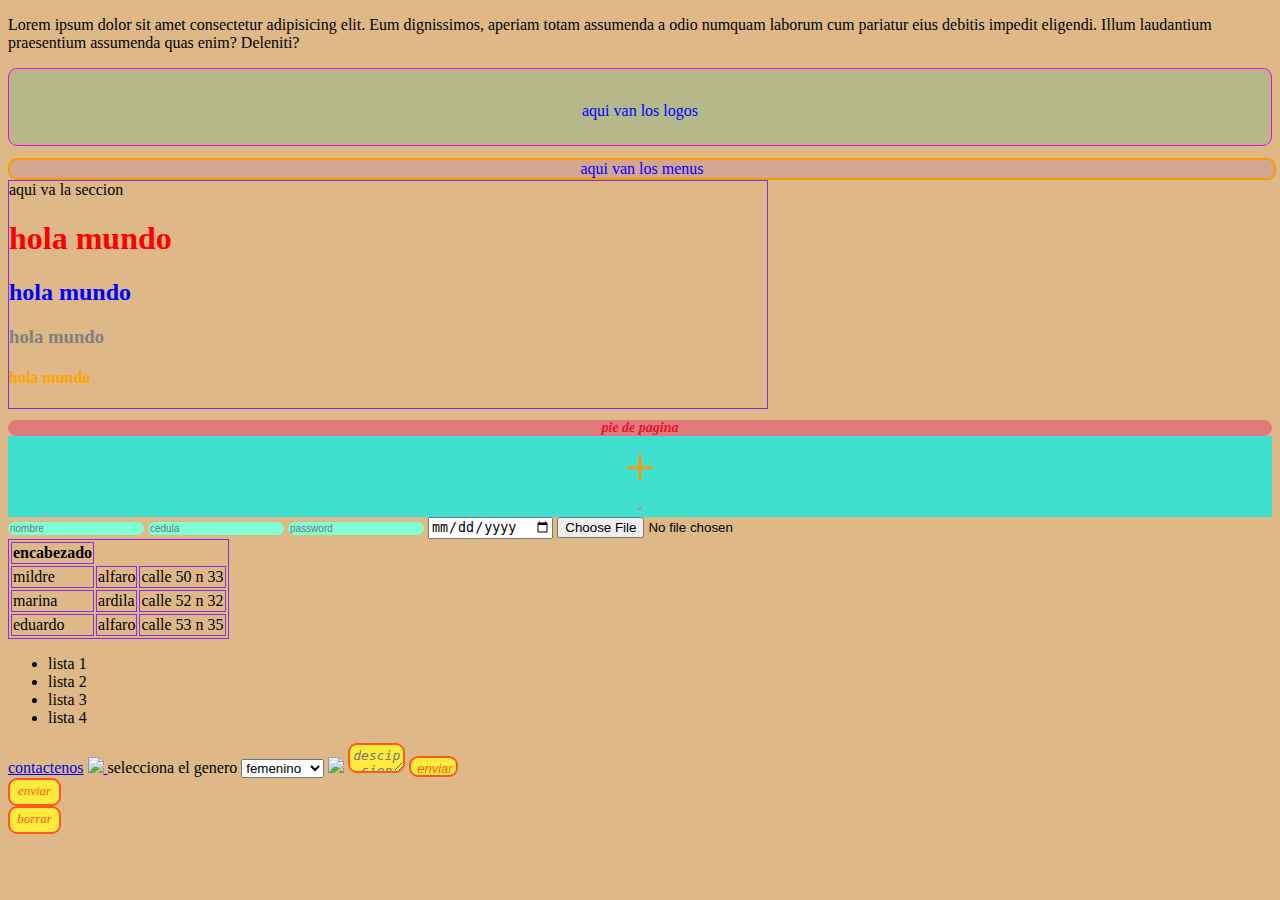
==== index.html @ 85574297 "se ha creado la pagina contactenos, se ha creado vinculo entre index.html y contactenos con archivo " ====
<!DOCTYPE html>
<html lang="en">
<head>
    <meta charset="UTF-8">
    <meta http-equiv="X-UA-Compatible" content="IE=edge">
    <meta name="viewport" content="width=device-width, initial-scale=1.0">
    <title>mi primera pagina</title>
    <link rel="stylesheet" href="./style.css">
    <link rel="stylesheet" href="./index/index.css">


</head>
<body>


<P> Lorem ipsum dolor sit amet consectetur adipisicing elit. Eum dignissimos, aperiam totam assumenda a odio numquam laborum cum pariatur eius debitis impedit eligendi. Illum laudantium praesentium assumenda quas enim? Deleniti?</P>

    <header>
        aqui van los logos

    </header>

    <nav>
        aqui van los menus

    </nav>
    
    <section>
        aqui va la seccion

    <h1 style="color: red;">hola mundo</h1>
    <h2 style="color: blue;">hola mundo</h2>
    <h3 style="color: gray;">hola mundo</h3>
    <h4 style="color: orange;class="tamano_55">hola mundo</h4>
    

    </section class="centrado">

    <footer>
        pie de pagina

    </footer>

<div id="holasoyid" class="fondo centrado tamano_20">
    +
</div> 

<div id="holasoyid2" class="fondo centrado">
    -
</div>

<input type="text" id="txt_nombre" class="txtcaja" placeholder="nombre" maxlength="20">
<input type="number" id="txt_cedula" class="txtcaja" placeholder="cedula">
<input type="password" id="txt_password" class="txtcaja" placeholder="password">
<input type="date" id="txt_fechanacimiento">
<input type="file" id="subirarchivos">

<table>
<tr>
    <th>encabezado</th>
    
</tr>

<tr>
    <td id="color especial">mildre</td>
    <td>alfaro</td>
    <td>calle 50 n 33</td>

</tr>

<tr>
    <td>marina</td>
    <td>ardila</td>
    <td>calle 52 n 32</td>

</tr>

<tr>
    <td>eduardo</td>
    <td>alfaro</td>
    <td>calle 53 n 35</td>

</tr>

</table>


<ul id="color rojo">
    <li>lista 1</li>
    <li>lista 2</li>
    <li>lista 3</li>
    <li>lista 4</li>
</ul>

<a href="contactenos.html">contactenos</a>
<a href="contactenos.html">
    <img src="https://i.servimg.com/u/f20/15/60/34/98/splat110.png"
    style=" width: 20px;  height 20px;">
</a>

<label for="genero">selecciona el genero</label>
<select name="genero" id="genero">

    <option value="f"> femenino</option>
    <option value="m"> masculino</option>


</select>

<img src="https://i.servimg.com/u/f20/15/60/34/98/splat110.png">

<textarea id="comentarios" maxlength="15"placeholder="descipcion" class="btn"></textarea>


<input type="button" value="enviar" class="btn" id="elboton">

<div id="otroboton" class="btn">enviar</div>

<div id="otroboton2" class="btn"> borrar</div>


</body>
</html
---- style.css ----
header {
    border: solid 1px #ff00f0;
    text-align: center;
    border-radius: 9px;
    background: #3ab78f40;
    color: blue;
    height: 43px;
    padding-top: 33px;
    cursor: pointer;
}
header:hover{
    background: #3ab78f75;
    height: 63px;
    
}


nav {
    width: 100%;
    border: solid 2px #ff9800;
    border-radius: 9px;
    margin-top: 12px;
    background: #8a2be221;
    color: blue;
    text-align: center;
}
section {
    border: solid 1px blueviolet;
    width: 60%;
}
footer {
    background: #e91e6366;
    text-align: center;
    margin-top: 11px;
    border-radius: 9px;
    font-size: 14px;
    color: #e61330;
    font-style: oblique;
    font-weight: bolder;
}

    #holasoyid{
        color:#ff9800
}
    #holasoyid2{
        color:tomato
}


.fondo{
    background: turquoise;
}
.centrado {
    text-align: center;
}
.tamano_20{
font-size: 55px;
}

table, tr, th, td {
    border: 1px solid blueviolet;

}

.btn{
    width: 49px;
    border: solid 2px;
    height: 21px;
    padding-top: 3px;
    text-align: center;
    font-size: 13px;
    color: #ff5722;
    background: #ffeb3b;
    font-style: italic;
    border-radius: 9px;
    cursor: pointer;
    transition: all 0.3s ease-in-out;
    opacity: 1;
}

.btn:hover{
    background: brown;
    width: 70px;
    height: 25px;


}
input.txtcaja{
    border: solid 0px;
    border-radius: 7px;
    font-size: 10px;
    background: aquamarine;
    transition: all 0.3s ease-in-out;
}

input.txtcaja:hover{
    background: chartreuse;
    color: crimson;
}


p {
  animation-duration: 3s;
  animation-name: slidein;
}

@keyframes slidein {
  from {
    margin-left: 100%;
    width: 300%;
    background: darkmagenta;
  }

  to {
    margin-left: 0%;
    width: 100%;
    background: darkorange;
 }
  
}
---- index/index.css ----
body{
    background: burlywood
}
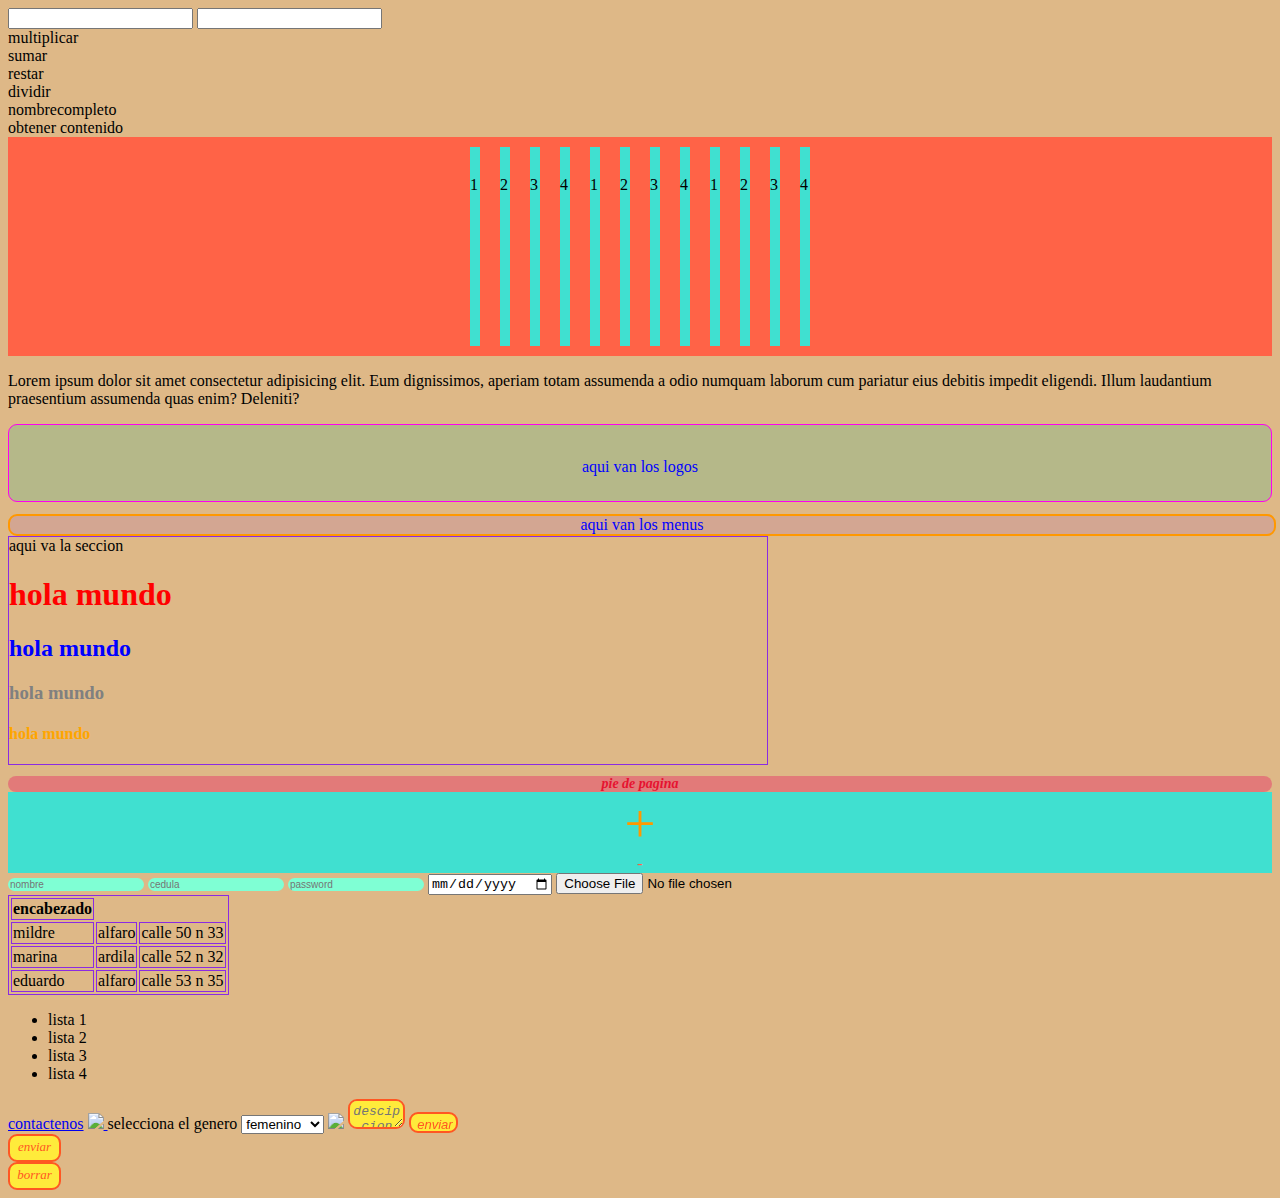
==== commit 5ff43910: "se dieron las bases para trabajar con script." ====
--- a/index.html
+++ b/index.html
@@ -12,6 +12,98 @@
 </head>
 <body>
 
+    <script>
+
+        var valor1= 30;
+        var valor2= 15;
+        var nombre= 'mildre'
+        var apellido= 'alfaro'
+
+        var multiplica = function(){
+            console.log(valor1 *valor2)
+        }
+           
+
+            var suma= function(){
+                console.log(valor1 + valor2)
+            }
+           
+
+            var resta= function(){
+                console.log(valor1 - valor2)
+            }
+            
+
+            var dividir= function(){
+                console.log(valor1 / valor2)
+            }
+
+            var nombrecompleto=function(){
+                console.log(nombre + ' ' + apellido)
+            }
+            var obtener = function(){
+                console.log('obteniendo datos')
+                var a= document.getElementById('prueba1').value
+                console.log(a)
+            }
+
+            
+        
+        </script>
+
+        <input type="text" id="prueba1">
+        <input type="text" id="prueba2">
+
+
+    <div onclick="multiplica()">multiplicar</div>
+    <div onclick="suma()">sumar</div>
+    <div onclick="resta()">restar</div>
+    <div onclick="dividir()">dividir</div>
+    <div onclick="nombrecompleto()">nombrecompleto</div>
+    <div onclick="obtener()">obtener contenido</div>
+
+
+    
+    <style>
+
+        .flex-container{
+            display: flex;
+    background: tomato;
+    height: 219px;
+    flex-wrap: wrap;
+    flex-direction: row;
+    justify-content: center;
+    align-content: stretch;
+}
+           
+        .flex-container div{
+
+            width: 10px;
+            margin: 10px;
+            background: turquoise;
+            line-height: 75px;
+        }
+
+
+
+    </style>
+
+<div class="flex-container">
+    <div>1</div>
+    <div>2</div>
+    <div>3</div>
+    <div>4</div>
+    <div>1</div>
+    <div>2</div>
+    <div>3</div>
+    <div>4</div>
+    <div>1</div>
+    <div>2</div>
+    <div>3</div>
+    <div>4</div>
+
+</div>
+
 
 <P> Lorem ipsum dolor sit amet consectetur adipisicing elit. Eum dignissimos, aperiam totam assumenda a odio numquam laborum cum pariatur eius debitis impedit eligendi. Illum laudantium praesentium assumenda quas enim? Deleniti?</P>
 
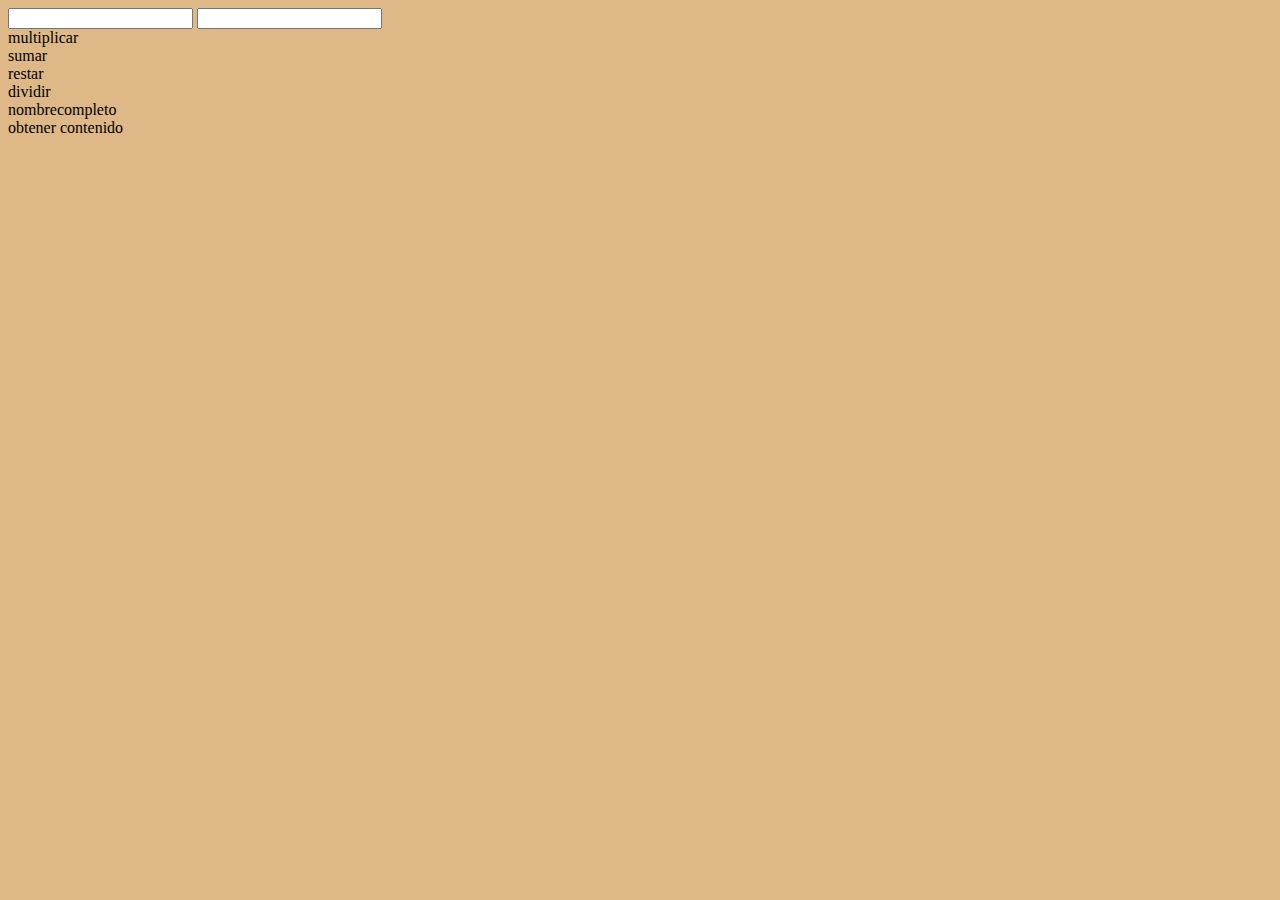
==== commit 0119a4ac: "calculadora" ====
--- a/index.html
+++ b/index.html
@@ -86,24 +86,9 @@
 
 
 
-    </style>
-
-<div class="flex-container">
-    <div>1</div>
-    <div>2</div>
-    <div>3</div>
-    <div>4</div>
-    <div>1</div>
-    <div>2</div>
-    <div>3</div>
-    <div>4</div>
-    <div>1</div>
-    <div>2</div>
-    <div>3</div>
-    <div>4</div>
-
-</div>
-
+    
+    
+    
 
 <P> Lorem ipsum dolor sit amet consectetur adipisicing elit. Eum dignissimos, aperiam totam assumenda a odio numquam laborum cum pariatur eius debitis impedit eligendi. Illum laudantium praesentium assumenda quas enim? Deleniti?</P>
 
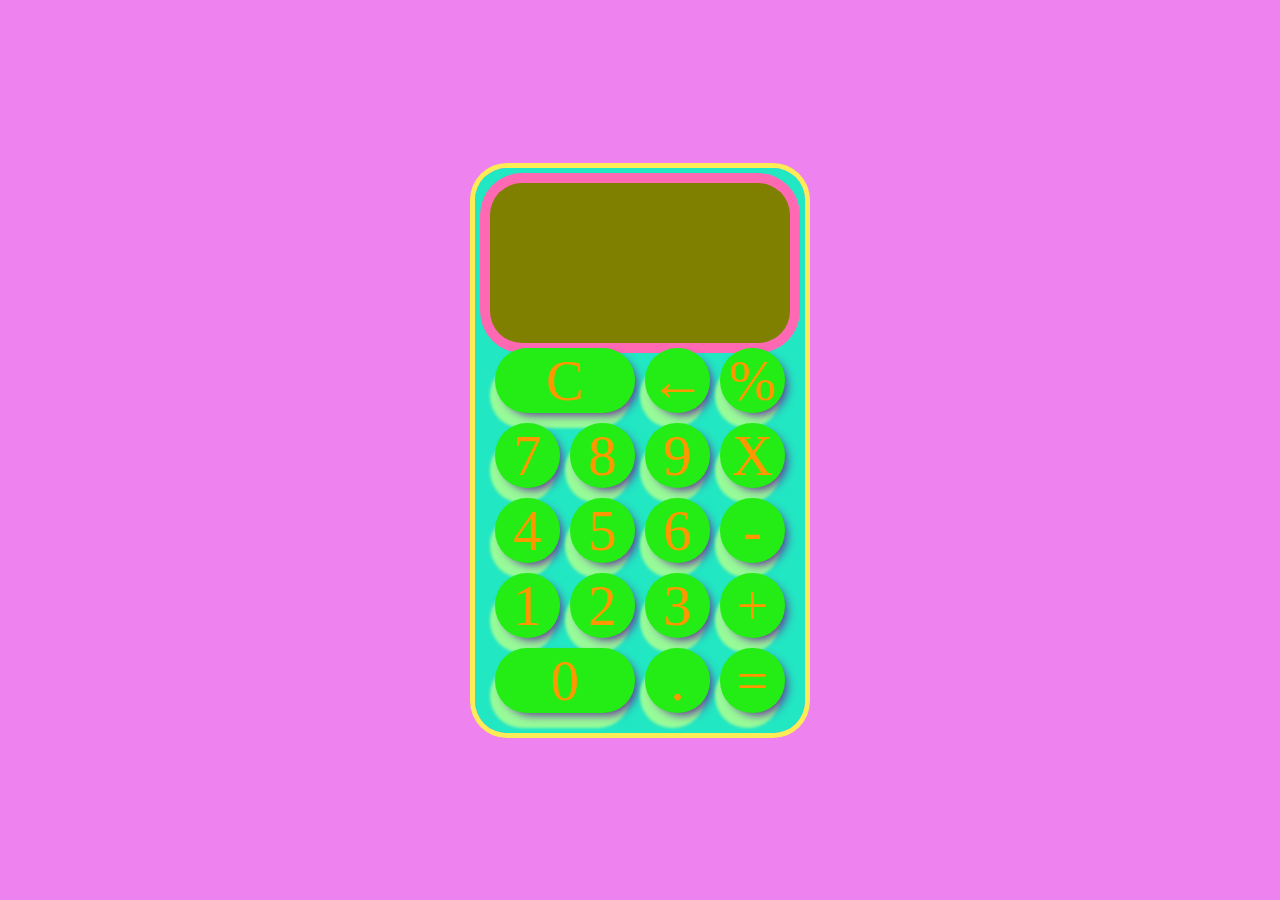
==== commit 86ced742: "se ha creado la calculadora con HTML,CSS y javaScript." ====
--- a/index.html
+++ b/index.html
@@ -4,197 +4,46 @@
     <meta charset="UTF-8">
     <meta http-equiv="X-UA-Compatible" content="IE=edge">
     <meta name="viewport" content="width=device-width, initial-scale=1.0">
-    <title>mi primera pagina</title>
+    <title>calculadora</title>
     <link rel="stylesheet" href="./style.css">
     <link rel="stylesheet" href="./index/index.css">
+    <script src="Display.js" type="text/javascript"></script>
+    <script src="Calculadora.js" type="text/javascript"></script>
+    <script src="index.js" type="text/javascript"defer></script>
 
 
 </head>
 <body>
 
-    <script>
+    <div  class="container">
+        <div class="calculadora">
+            <div class="display">
+                <div id="valor-anterior"></div>
+                <div id="valor-actual"></div>
 
-        var valor1= 30;
-        var valor2= 15;
-        var nombre= 'mildre'
-        var apellido= 'alfaro'
+            </div>
+            
+            <button class="col-2"onclick="display.borrarTodo()">C</button>
+            <button onclick="display.borrar()">&larr;</button>
+            <button class="operador" value="dividir">%</button>
+            <button class="numero">7</button>
+            <button class="numero">8</button>
+            <button class="numero">9</button>
+            <button class="operador" value="multiplicar">X</button>
+            <button class="numero">4</button>
+            <button class="numero">5</button>
+            <button class="numero">6</button>
+            <button class="operador" value="restar">-</button>
+            <button class="numero">1</button>
+            <button class="numero">2</button>
+            <button class="numero">3</button>
+            <button class="operador" value="sumar">+</button>
+            <button class="col-2 numero">0</button>
+            <button class="numero">.</button>
+            <button class="operador" value="igual">=</button>
 
-        var multiplica = function(){
-            console.log(valor1 *valor2)
-        }
-           
-
-            var suma= function(){
-                console.log(valor1 + valor2)
-            }
-           
-
-            var resta= function(){
-                console.log(valor1 - valor2)
-            }
-            
-
-            var dividir= function(){
-                console.log(valor1 / valor2)
-            }
-
-            var nombrecompleto=function(){
-                console.log(nombre + ' ' + apellido)
-            }
-            var obtener = function(){
-                console.log('obteniendo datos')
-                var a= document.getElementById('prueba1').value
-                console.log(a)
-            }
-
-            
-        
-        </script>
-
-        <input type="text" id="prueba1">
-        <input type="text" id="prueba2">
-
-
-    <div onclick="multiplica()">multiplicar</div>
-    <div onclick="suma()">sumar</div>
-    <div onclick="resta()">restar</div>
-    <div onclick="dividir()">dividir</div>
-    <div onclick="nombrecompleto()">nombrecompleto</div>
-    <div onclick="obtener()">obtener contenido</div>
-
-
-    
-    <style>
-
-        .flex-container{
-            display: flex;
-    background: tomato;
-    height: 219px;
-    flex-wrap: wrap;
-    flex-direction: row;
-    justify-content: center;
-    align-content: stretch;
-}
-           
-        .flex-container div{
-
-            width: 10px;
-            margin: 10px;
-            background: turquoise;
-            line-height: 75px;
-        }
-
-
-
-    
-    
-    
-
-<P> Lorem ipsum dolor sit amet consectetur adipisicing elit. Eum dignissimos, aperiam totam assumenda a odio numquam laborum cum pariatur eius debitis impedit eligendi. Illum laudantium praesentium assumenda quas enim? Deleniti?</P>
-
-    <header>
-        aqui van los logos
-
-    </header>
-
-    <nav>
-        aqui van los menus
-
-    </nav>
-    
-    <section>
-        aqui va la seccion
-
-    <h1 style="color: red;">hola mundo</h1>
-    <h2 style="color: blue;">hola mundo</h2>
-    <h3 style="color: gray;">hola mundo</h3>
-    <h4 style="color: orange;class="tamano_55">hola mundo</h4>
-    
-
-    </section class="centrado">
-
-    <footer>
-        pie de pagina
-
-    </footer>
-
-<div id="holasoyid" class="fondo centrado tamano_20">
-    +
-</div> 
-
-<div id="holasoyid2" class="fondo centrado">
-    -
-</div>
-
-<input type="text" id="txt_nombre" class="txtcaja" placeholder="nombre" maxlength="20">
-<input type="number" id="txt_cedula" class="txtcaja" placeholder="cedula">
-<input type="password" id="txt_password" class="txtcaja" placeholder="password">
-<input type="date" id="txt_fechanacimiento">
-<input type="file" id="subirarchivos">
-
-<table>
-<tr>
-    <th>encabezado</th>
-    
-</tr>
-
-<tr>
-    <td id="color especial">mildre</td>
-    <td>alfaro</td>
-    <td>calle 50 n 33</td>
-
-</tr>
-
-<tr>
-    <td>marina</td>
-    <td>ardila</td>
-    <td>calle 52 n 32</td>
-
-</tr>
-
-<tr>
-    <td>eduardo</td>
-    <td>alfaro</td>
-    <td>calle 53 n 35</td>
-
-</tr>
-
-</table>
-
-
-<ul id="color rojo">
-    <li>lista 1</li>
-    <li>lista 2</li>
-    <li>lista 3</li>
-    <li>lista 4</li>
-</ul>
-
-<a href="contactenos.html">contactenos</a>
-<a href="contactenos.html">
-    <img src="https://i.servimg.com/u/f20/15/60/34/98/splat110.png"
-    style=" width: 20px;  height 20px;">
-</a>
-
-<label for="genero">selecciona el genero</label>
-<select name="genero" id="genero">
-
-    <option value="f"> femenino</option>
-    <option value="m"> masculino</option>
-
-
-</select>
-
-<img src="https://i.servimg.com/u/f20/15/60/34/98/splat110.png">
-
-<textarea id="comentarios" maxlength="15"placeholder="descipcion" class="btn"></textarea>
-
-
-<input type="button" value="enviar" class="btn" id="elboton">
-
-<div id="otroboton" class="btn">enviar</div>
-
-<div id="otroboton2" class="btn"> borrar</div>
-
+        </div>
+    </div>
 
 </body>
 </html --- a/index/index.css
+++ b/index/index.css
@@ -1,3 +1,81 @@
+*{
+    font-family: 'fraunces', serif;
+    color: #ff9800;
+}
 body{
-    background: burlywood
-}+    margin: 0;
+    background-color: violet;
+}
+.container {
+    display: flex;
+    justify-content: center;
+    align-items: center;
+    height: 100vh;
+}
+
+.calculadora {
+    display: grid;
+    grid-template-columns: repeat(4, 75px);
+    grid-template-rows: 160px repeat(5, 75px);
+    background-color: #1ee9c2fa;
+    padding: 15px;
+    border-radius: 32px;
+    box-shadow: 0px 0px 0px 5px #feff3bd9;
+}
+button {
+    cursor: pointer;
+    margin: 5px;
+    padding: 0;
+    border-radius: 32px;
+    font-size: 1.5cm;
+    border: coral;
+    background-color: #23ed14;
+    box-shadow: 5px 5px 10px -3px  rebeccapurple, -5px 15px 3px palegreen;
+}
+
+button:active {
+    background-color: red;
+}
+button:focus {
+
+    outline: seagreen;
+
+}
+.col-2 {
+    grid-column: span 2;
+    
+}
+
+.display {
+
+    grid-column: 1 / -1;
+    padding: 16px;
+    display: flex;
+    margin: 10px 1opx 20px;
+    flex-direction: column;
+    align-items: flex-end;
+    background-color: olive;
+    border-radius: 32px;
+    text-align: right;
+    justify-content: space-between;
+    word-wrap: break-all;
+    box-shadow: 0px 0px 0px 10px hotpink;
+
+}
+
+#valor-actual {
+    font-size: 1.5cm;
+}
+
+#valor-anterior {
+    font-size: 2cm;
+
+}
+
+
+
+
+}
+
+
+    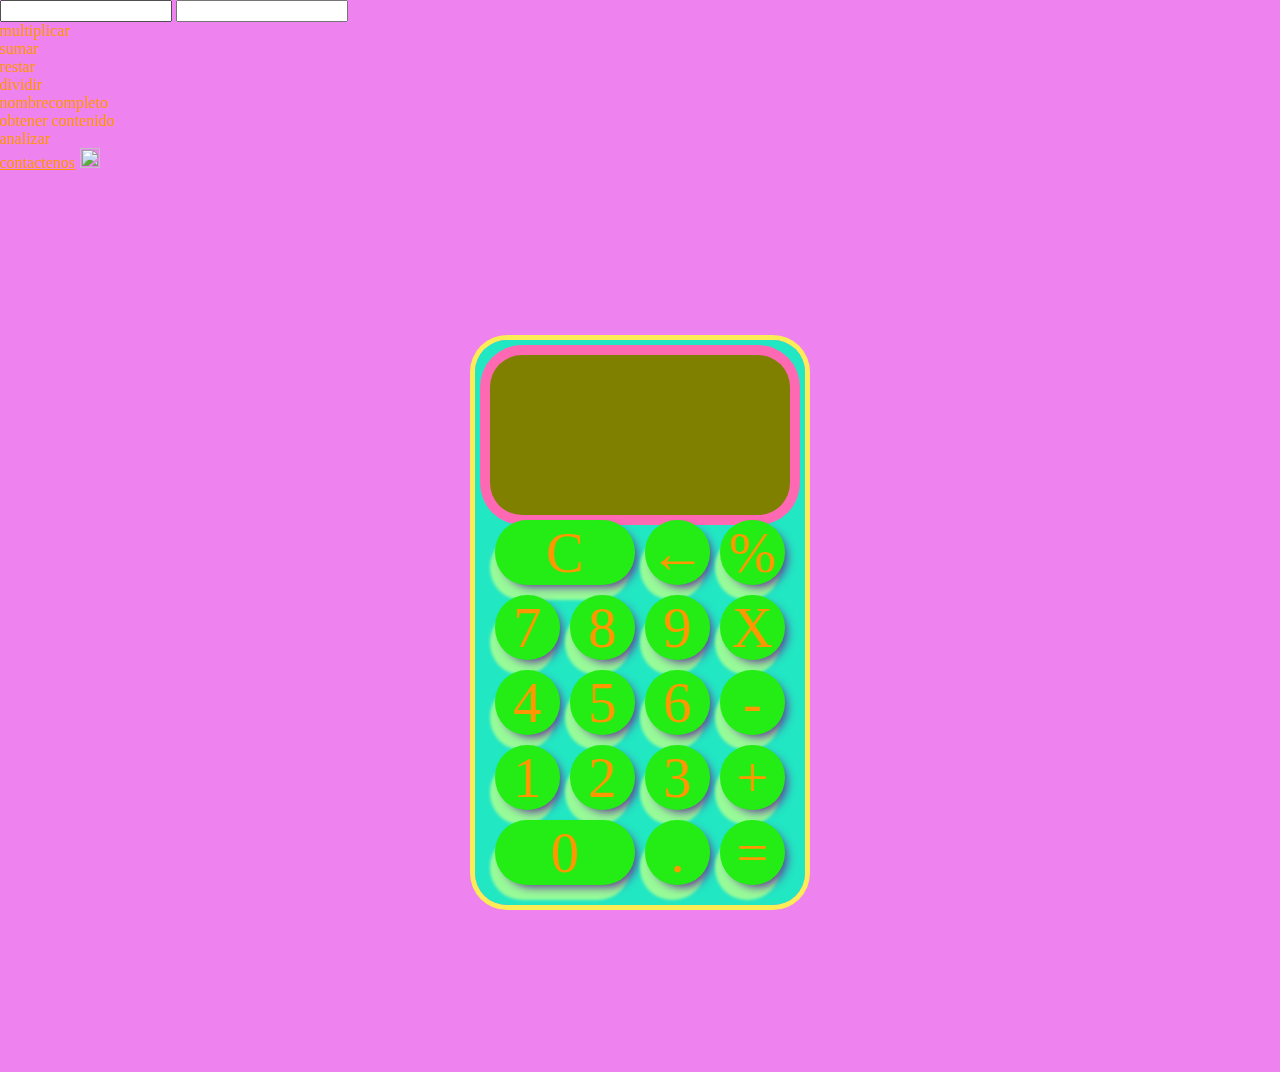
==== commit e64d19f4: "4 herramientas importantes. ciclos incondicionales.   for,while   if,switch" ====
--- a/index.html
+++ b/index.html
@@ -4,7 +4,7 @@
     <meta charset="UTF-8">
     <meta http-equiv="X-UA-Compatible" content="IE=edge">
     <meta name="viewport" content="width=device-width, initial-scale=1.0">
-    <title>calculadora</title>
+    <title>mi primera pagina</title>
     <link rel="stylesheet" href="./style.css">
     <link rel="stylesheet" href="./index/index.css">
     <script src="Display.js" type="text/javascript"></script>
@@ -14,6 +14,149 @@
 
 </head>
 <body>
+    <script>
+        var valor1= 30;
+        var valor2= 15;
+        var nombre= 'mildre'
+        var apellido= 'alfaro'
+
+        var multiplica = function(){
+            console.log(valor1 *valor2)
+        }
+
+        var suma= function(){
+            console.log(valor1 + valor2)
+        }
+
+        var resta= function(){
+            console.log(valor1 - valor2)
+        }    
+
+        var dividir= function(){
+            console.log(valor1 / valor2)
+        }
+
+        var nombrecompleto=function(){
+            console.log(nombre + ' ' + apellido)
+        }
+
+            
+        var obtener = function(){
+            console.log('obteniendo datos')
+            var a= document.getElementById('prueba1').value
+            var b= document.getElementById('prueba2').value
+            valor1 = parseInt(a);
+            valor2 = parseInt(b);          
+        }
+        
+        for (var a = 0; a <= 20; a++) {
+
+            console.log('5 ' + ' x ' + a + ' = ' + (5 * a))
+
+        }
+
+        for(var pedro = 0; pedro >= 5; pedro++){
+            console.log(pedro)
+        }
+
+        var dato1 = 4
+        var dato2 = 5
+
+        if (true)
+        {
+            console.log('si se cumplio la condicion')
+
+
+        }
+        else
+        {
+            console.log('no se cumplio la condicion')
+
+
+        }
+
+        var nombre = ''
+        while (nombre == '') {
+            
+            console.log('imprimir')
+
+            nombre = 'jhon'
+        }
+
+
+
+        var booEstado = true
+        var contador = 0;
+        while (booEstado){
+
+            contador = contador + 1;
+
+            console.log('Imprimir')
+
+            if(contador ==5){
+                booEstado = false;
+            }
+        }
+
+        if (true){
+
+        }
+
+        var dato = 100;
+        var analizar = function(){
+
+            if(dato == 100){
+                console.log('100')
+
+                
+            }
+
+            if(dato == 200){
+                console.log('200')
+
+                
+            }
+
+            if(dato == 300){
+                console.log('300')
+
+                
+            }
+
+            if(dato != 100 && dato != 200 && dato != 300){
+                console.log('ninguno')
+            }
+
+            dato = dato + 100
+        }
+
+        
+
+        
+
+
+    </script>
+
+    <input type="text" id="prueba1">
+    <input type="text" id="prueba2">
+
+
+<div onclick="multiplica()">multiplicar</div>
+<div onclick="suma()">sumar</div>
+<div onclick="resta()">restar</div>
+<div onclick="dividir()">dividir</div>
+<div onclick="nombrecompleto()">nombrecompleto</div>
+<div onclick="obtener()">obtener contenido</div>
+<div onclick="analizar()">analizar</div>
+
+
+<a href="contactenos.html">contactenos</a>
+<a href="contactenos.html">
+    <img src="https://i.servimg.com/u/f20/15/60/34/98/splat110.png"
+    style=" width: 20px;  height: 20px;">
+</a>
+
+
 
     <div  class="container">
         <div class="calculadora">
@@ -46,4 +189,4 @@
     </div>
 
 </body>
-</html +</html>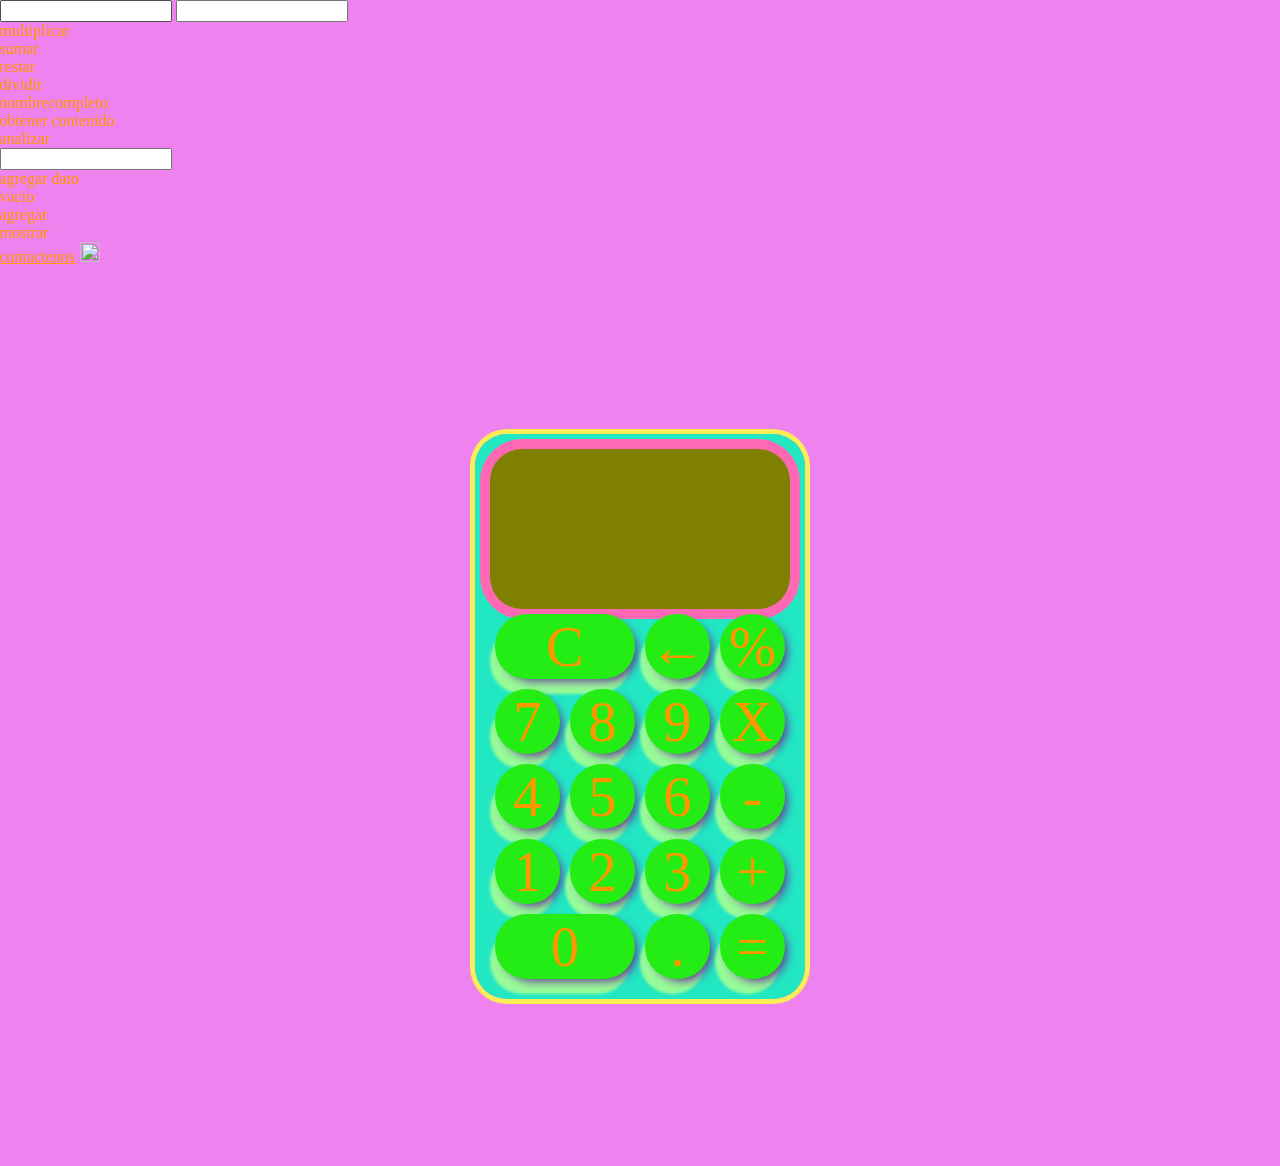
==== commit 5d64566e: "clase sobre javascript." ====
--- a/index.html
+++ b/index.html
@@ -9,134 +9,11 @@
     <link rel="stylesheet" href="./index/index.css">
     <script src="Display.js" type="text/javascript"></script>
     <script src="Calculadora.js" type="text/javascript"></script>
-    <script src="index.js" type="text/javascript"defer></script>
-
+    
 
 </head>
 <body>
-    <script>
-        var valor1= 30;
-        var valor2= 15;
-        var nombre= 'mildre'
-        var apellido= 'alfaro'
-
-        var multiplica = function(){
-            console.log(valor1 *valor2)
-        }
-
-        var suma= function(){
-            console.log(valor1 + valor2)
-        }
-
-        var resta= function(){
-            console.log(valor1 - valor2)
-        }    
-
-        var dividir= function(){
-            console.log(valor1 / valor2)
-        }
-
-        var nombrecompleto=function(){
-            console.log(nombre + ' ' + apellido)
-        }
-
-            
-        var obtener = function(){
-            console.log('obteniendo datos')
-            var a= document.getElementById('prueba1').value
-            var b= document.getElementById('prueba2').value
-            valor1 = parseInt(a);
-            valor2 = parseInt(b);          
-        }
-        
-        for (var a = 0; a <= 20; a++) {
-
-            console.log('5 ' + ' x ' + a + ' = ' + (5 * a))
-
-        }
-
-        for(var pedro = 0; pedro >= 5; pedro++){
-            console.log(pedro)
-        }
-
-        var dato1 = 4
-        var dato2 = 5
-
-        if (true)
-        {
-            console.log('si se cumplio la condicion')
-
-
-        }
-        else
-        {
-            console.log('no se cumplio la condicion')
-
-
-        }
-
-        var nombre = ''
-        while (nombre == '') {
-            
-            console.log('imprimir')
-
-            nombre = 'jhon'
-        }
-
-
-
-        var booEstado = true
-        var contador = 0;
-        while (booEstado){
-
-            contador = contador + 1;
-
-            console.log('Imprimir')
-
-            if(contador ==5){
-                booEstado = false;
-            }
-        }
-
-        if (true){
-
-        }
-
-        var dato = 100;
-        var analizar = function(){
-
-            if(dato == 100){
-                console.log('100')
-
-                
-            }
-
-            if(dato == 200){
-                console.log('200')
-
-                
-            }
-
-            if(dato == 300){
-                console.log('300')
-
-                
-            }
-
-            if(dato != 100 && dato != 200 && dato != 300){
-                console.log('ninguno')
-            }
-
-            dato = dato + 100
-        }
-
-        
-
-        
-
-
-    </script>
-
+    
     <input type="text" id="prueba1">
     <input type="text" id="prueba2">
 
@@ -148,6 +25,22 @@
 <div onclick="nombrecompleto()">nombrecompleto</div>
 <div onclick="obtener()">obtener contenido</div>
 <div onclick="analizar()">analizar</div>
+
+<input type="text" id="minombre" class="pruebax">
+<div onclick="agregarinformacion()">agregar dato</div> 
+
+<div id="contenedordedatos">
+vacio
+
+</div>
+
+<div id="tablademultiplicar">
+
+</div>
+
+<div onclick="agregarcontenido()" >agregar</div>
+<div onclick="mostrardatos()" >mostrar</div>
+
 
 
 <a href="contactenos.html">contactenos</a>
@@ -187,6 +80,6 @@
 
         </div>
     </div>
-
+    <script src="index.js" type="text/javascript"defer></script> 
 </body>
 </html>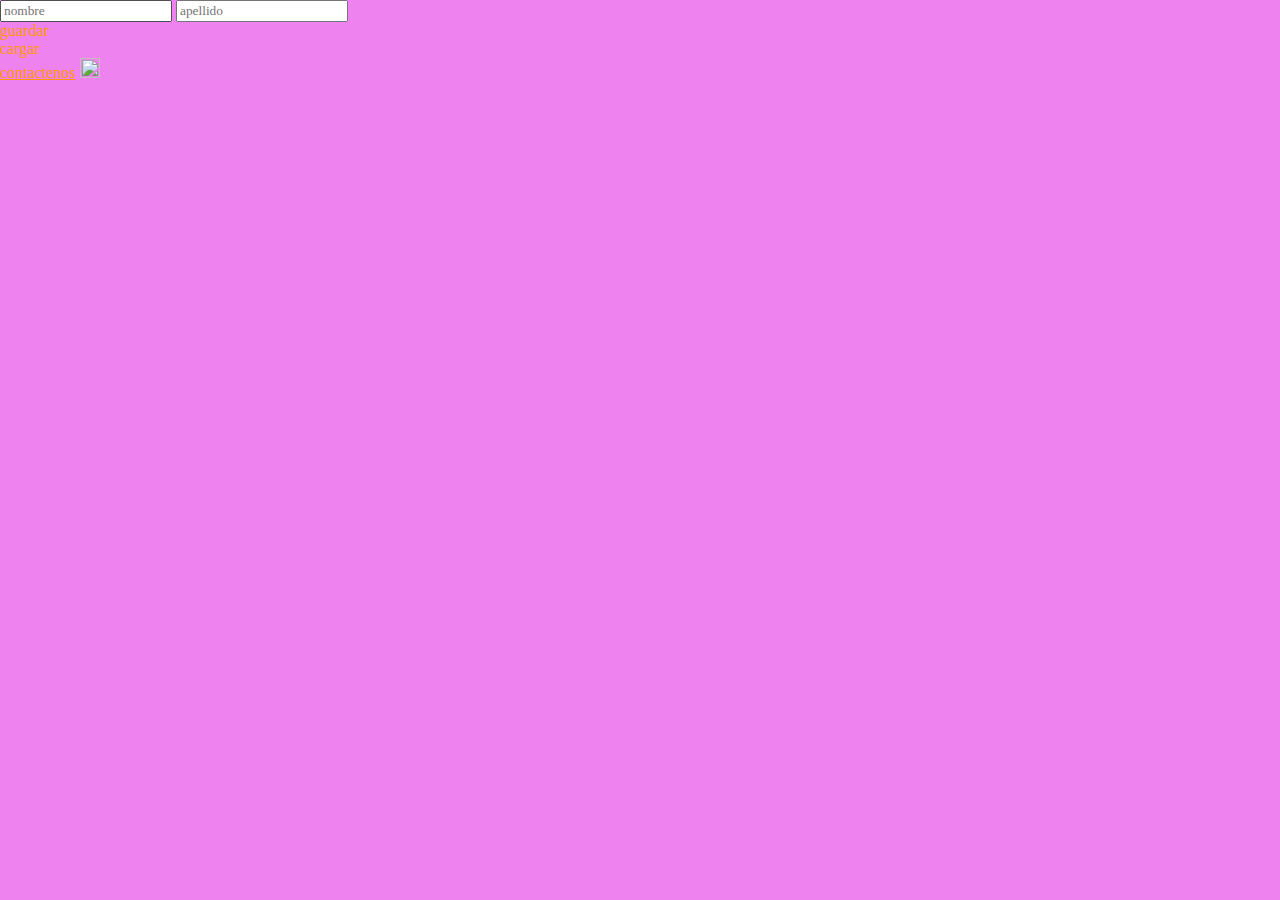
==== commit 28074b5a: "clase sobre array." ====
--- a/index.html
+++ b/index.html
@@ -4,82 +4,24 @@
     <meta charset="UTF-8">
     <meta http-equiv="X-UA-Compatible" content="IE=edge">
     <meta name="viewport" content="width=device-width, initial-scale=1.0">
-    <title>mi primera pagina</title>
-    <link rel="stylesheet" href="./style.css">
+    <title>Mi primera pagina</title>
+    <link rel="stylesheet" href="./style.css" >
     <link rel="stylesheet" href="./index/index.css">
-    <script src="Display.js" type="text/javascript"></script>
-    <script src="Calculadora.js" type="text/javascript"></script>
-    
+    <script src="./index.js"></script> 
 
 </head>
+</head>
 <body>
-    
-    <input type="text" id="prueba1">
-    <input type="text" id="prueba2">
 
-
-<div onclick="multiplica()">multiplicar</div>
-<div onclick="suma()">sumar</div>
-<div onclick="resta()">restar</div>
-<div onclick="dividir()">dividir</div>
-<div onclick="nombrecompleto()">nombrecompleto</div>
-<div onclick="obtener()">obtener contenido</div>
-<div onclick="analizar()">analizar</div>
-
-<input type="text" id="minombre" class="pruebax">
-<div onclick="agregarinformacion()">agregar dato</div> 
-
-<div id="contenedordedatos">
-vacio
-
-</div>
-
-<div id="tablademultiplicar">
-
-</div>
-
-<div onclick="agregarcontenido()" >agregar</div>
-<div onclick="mostrardatos()" >mostrar</div>
-
-
+<input type="text" id="nombre" placeholder="nombre">
+<input type="text" id="apellido" placeholder="apellido">
+<div onclick="guardar()">guardar</div>
+<div onclick="cargar()">cargar</div>
 
 <a href="contactenos.html">contactenos</a>
 <a href="contactenos.html">
     <img src="https://i.servimg.com/u/f20/15/60/34/98/splat110.png"
     style=" width: 20px;  height: 20px;">
 </a>
-
-
-
-    <div  class="container">
-        <div class="calculadora">
-            <div class="display">
-                <div id="valor-anterior"></div>
-                <div id="valor-actual"></div>
-
-            </div>
-            
-            <button class="col-2"onclick="display.borrarTodo()">C</button>
-            <button onclick="display.borrar()">&larr;</button>
-            <button class="operador" value="dividir">%</button>
-            <button class="numero">7</button>
-            <button class="numero">8</button>
-            <button class="numero">9</button>
-            <button class="operador" value="multiplicar">X</button>
-            <button class="numero">4</button>
-            <button class="numero">5</button>
-            <button class="numero">6</button>
-            <button class="operador" value="restar">-</button>
-            <button class="numero">1</button>
-            <button class="numero">2</button>
-            <button class="numero">3</button>
-            <button class="operador" value="sumar">+</button>
-            <button class="col-2 numero">0</button>
-            <button class="numero">.</button>
-            <button class="operador" value="igual">=</button>
-
-        </div>
-    </div>
-    <script src="index.js" type="text/javascript"defer></script> 
 </body>
 </html>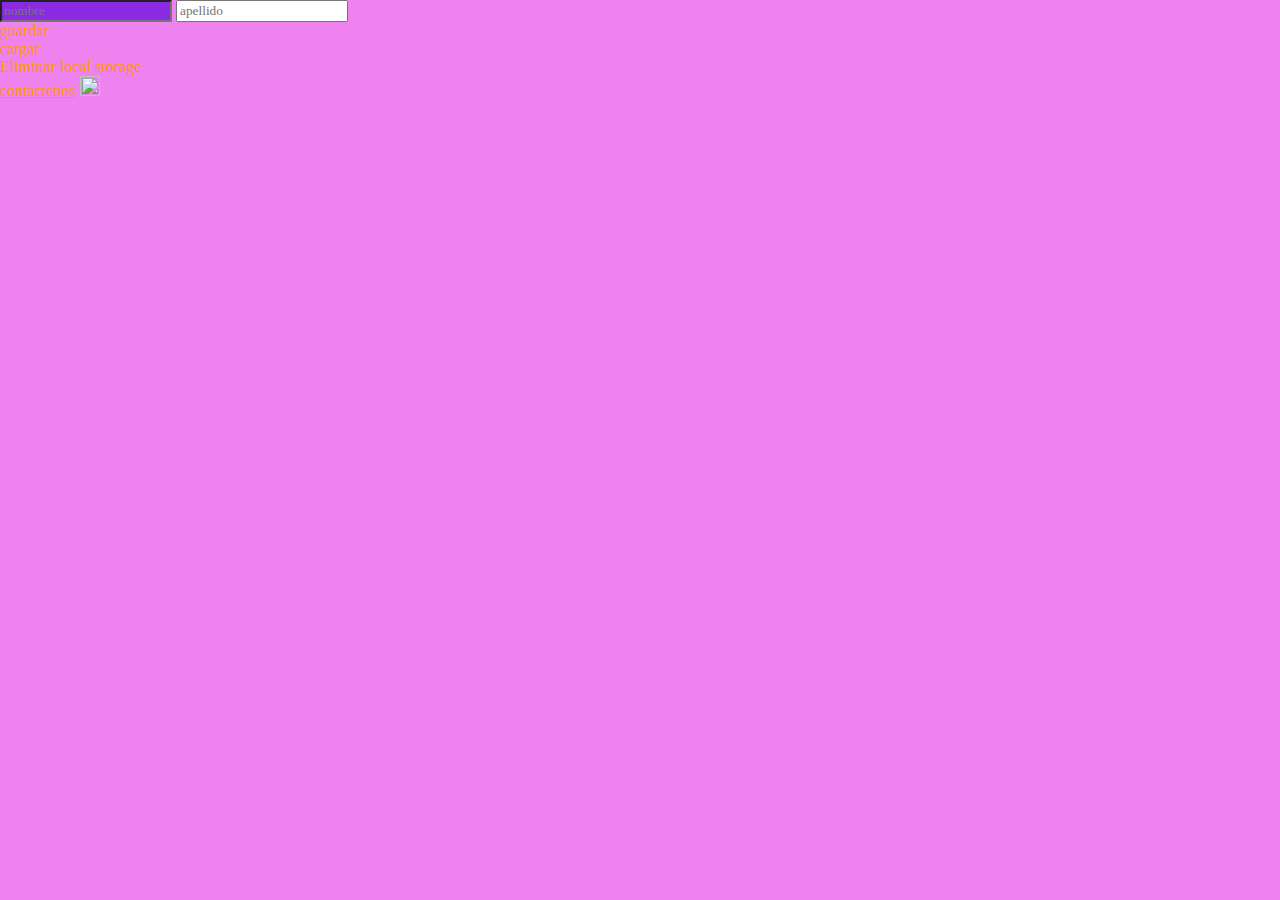
==== commit 4367079d: "clase..repaso array, localstorage y librerias externas." ====
--- a/index.html
+++ b/index.html
@@ -7,21 +7,39 @@
     <title>Mi primera pagina</title>
     <link rel="stylesheet" href="./style.css" >
     <link rel="stylesheet" href="./index/index.css">
-    <script src="./index.js"></script> 
+     
 
 </head>
 </head>
 <body>
+    <style>
+        #nombre{
+            background: aqua;
+        }
+        
+        #nombre:hover{
+            background: blueviolet;
 
+
+        }
+
+
+
+    </style>
 <input type="text" id="nombre" placeholder="nombre">
 <input type="text" id="apellido" placeholder="apellido">
 <div onclick="guardar()">guardar</div>
 <div onclick="cargar()">cargar</div>
+<div onclick="eliminarlocal()">Eliminar local storage</div>
 
 <a href="contactenos.html">contactenos</a>
 <a href="contactenos.html">
     <img src="https://i.servimg.com/u/f20/15/60/34/98/splat110.png"
     style=" width: 20px;  height: 20px;">
 </a>
+
+<script src="./index.js"></script>
+<script src="https://unpkg.com/sweetalert/dist/sweetalert.min.js"></script>
+
 </body>
 </html>